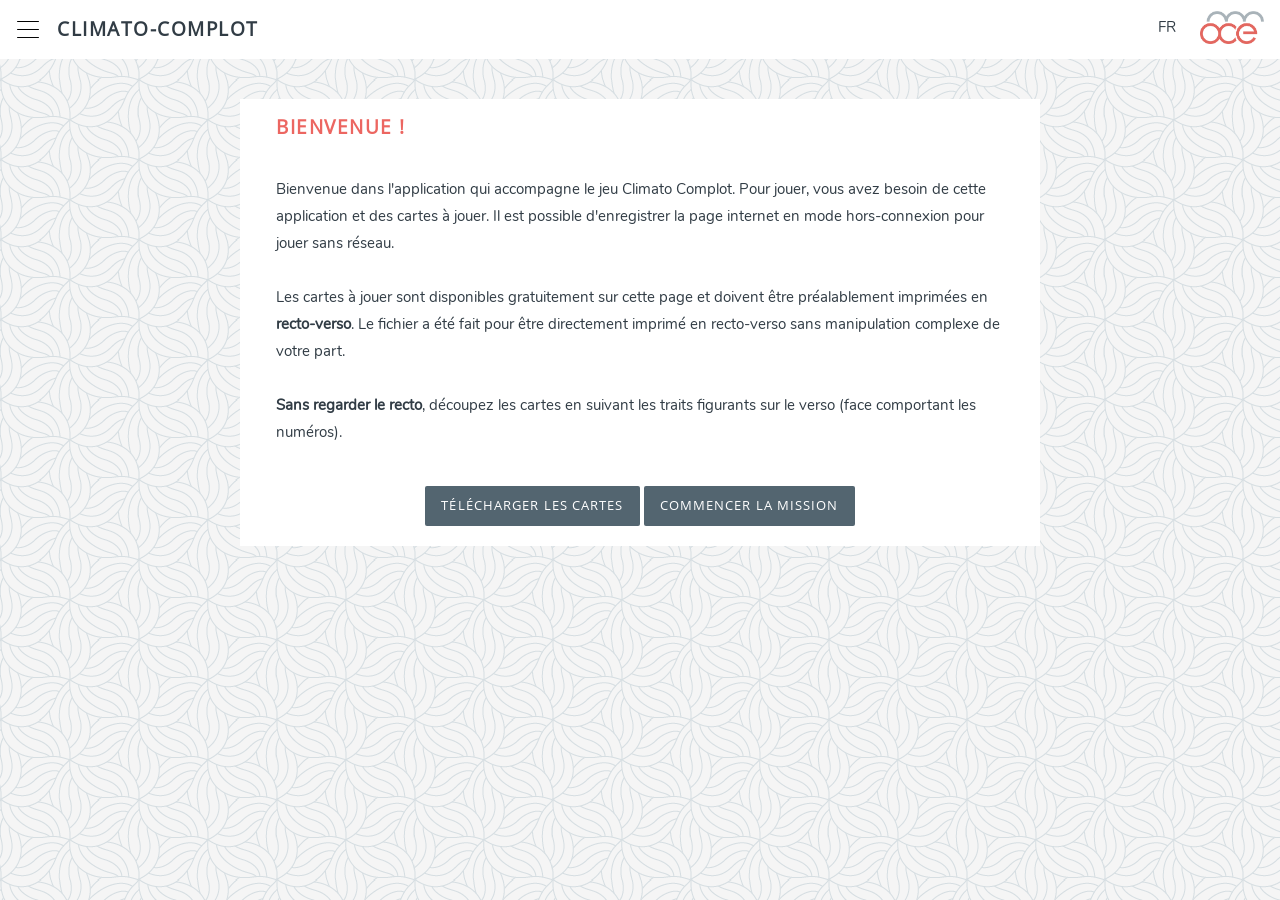
==== index.html @ 448852fe "update" ====
<!doctype html>
<html lang="en">
<head>
	<meta charset="UTF-8" />
	<title>Escape Game</title>
	<meta name="viewport" content="width=device-width, initial-scale=1">
	<link rel="stylesheet" href="./css/w3.css" type="text/css" />
	<link rel="stylesheet" href="./css/OCE_w3.css" type="text/css" />
	<script type="text/javascript" src="./src/interface.js"></script>
	<script type="text/javascript" src="./custom/texts-new.js"></script>
	<script type="text/javascript" src="./src/escapegame.js"></script>
</head>
<body style="background-color:#DDDDDD" onresize="updateMat()">

<!-- Global container -->
<div id="globalContainer" class="w3-grisclair" style="background-image: url(./img/back.png); min-height:100%">

<!-- Sidebar on small screens when clicking the menu icon -->
<nav class="w3-sidebar w3-bar-block w3-nuit w3-card w3-animate-opacity" style="display:none; width:280px; z-index:2" id="mySidebar">
  <a href="javascript:void(0)" onclick="w3_close()" class="w3-bar-item w3-button w3-xxlarge w3-padding-16 w3-hover-nuit w3-hover-text-white w3-text-gris" style="text-align:right; line-height:1" ><span class="icon-cross-24"></span></a>

<div class="w3-container w3-row-padding w3-text-gris">Choose your language</div>
<div class="w3-container w3-row-padding">
    <!-- Language switch -->
    <div class="w3-container w3-text-gris w3-hover-text-white w3-col l3 m3 s3" onClick="changeLang(EN)" id="EN">
        <div class="drapo"></div>
        <p style="text-align:center;margin-bottom:0px;margin-top:4px">EN</p>
    </div>
    <div class="w3-container w3-text-gris w3-hover-text-white w3-col l3 m3 s3" onClick="changeLang(FR)" id="FR">
        <div class="drapo"></div>
        <p style="text-align:center;margin-bottom:0px;margin-top:4px">FR</p>
    </div>
    <div class="w3-container w3-text-gris w3-hover-text-white w3-col l3 m3 s3" onClick="changeLang(DE)" id="DE">
        <div class="drapo"></div>
        <p style="text-align:center;margin-bottom:0px;margin-top:4px">DE</p>
    </div>
    <div class="w3-container w3-text-gris w3-hover-text-white w3-col l3 m3 s3" onClick="changeLang(ES)" id="ES">
        <div class="drapo"></div>
        <p style="text-align:center;margin-bottom:0px;margin-top:4px">ES</p>
    </div>
</div>

  <a href="javascript:togglePage(Q19)" onclick="w3_close()" class="w3-bar-item w3-button w3-large w3-padding-16 w3-hover-nuit w3-hover-text-capucine"><span class="helpButton">Help</span></a>
  <a href="javascript:togglePage(Q20)" onclick="w3_close()" class="w3-bar-item w3-button w3-large w3-padding-16 w3-hover-nuit w3-hover-text-capucine"><span id="credButton">Credits</span></a>
  <!-- <a href="javascript:togglePage(Q18)" onclick="w3_close()" class="w3-bar-item w3-button w3-large w3-padding-16 w3-hover-nuit w3-hover-text-capucine"><span id="refButton">References</span></a> -->
</nav>



	<!-- Header -->
  <div class="w3-container w3-row-padding w3-white w3-hide-small w3-hide-medium" style="padding:0px 16px">
    <a href="javascript:void(0)" class="w3-bar-item w3-button w3-left w3-hover-white" onclick="w3_open()" style="font-size: 24px;padding-left:0px">
      <span class="icon-burger-24"></span>
    </a>
	<div class="w3-bar-item w3-hover-opacity w3-right w3-hide-small" style="height:59px">
		 <p style="text-align:center;margin-bottom:0px;margin-top:11px"><a href="http://www.oce.global" target="_blank"><img src="./img/ico_OCE.jpg" alt="OCE" style="width:64px"></a>
	</div>
	<!-- Second language selector -->
	<div class="w3-bar-item w3-right w3-hide-small w3-dropdown-hover w3-text-nuit" style="height:59px; margin-right:24px">
		 <p style="text-align:right; margin-bottom:0px; margin-top:14px" id="newLang">EN</p>
		<div class="w3-dropdown-content w3-bar-block" style="margin-top:11px">
		<div class="w3-container w3-hover-text-gris" onClick="changeLang(EN)">English</div>
		<div class="w3-container w3-hover-text-gris" onClick="changeLang(FR)">Français</div>
		<div class="w3-container w3-hover-text-gris" onClick="changeLang(DE)">Deutsch</div>
		<div class="w3-container w3-hover-text-gris" onClick="changeLang(ES)">Español</div>
		</div>
	</div>

	<div class="w3-bar-item" style="padding:8px 16px;height:59px">
		  <h1 style="margin-top:13px; position:absolute" onClick="resetMain()" id="mainTitle">TITLE</h1>
	</div>

  </div><!-- Header -->

  <!-- pseudo-sidebar for smartphone view -->
  <div class="w3-center w3-sidebar w3-hide-large w3-col s2 m2" style="height: 42px; min-width:96px">
	<div class="w3-container" style="padding: 0px 8px; line-height:1.5em">
		<a href="javascript:void(0)" class="w3-bar-item w3-button w3-left" onclick="w3_open()" style="font-size: 24px; padding:0px; margin-top:6px">
		  <span class="icon-burger-24"></span>
		</a>
		<div class="w3-bar-item w3-hover-opacity w3-right">
			 <p style="text-align:center;margin-bottom:0px;margin-top:6px"><a href="http://www.oce.global" target="_blank"><img src="./img/ico_OCE.jpg" alt="OCE" style="width:46px"></a></p>
		</div>
	</div>
  </div>


	<!-- container Q0 "Homepage" -->
	<div style="width:100%" id="Q0">
		<!-- Desktop view -->
		<div style="width:100%; padding:40px" class="w3-hide-medium w3-hide-small">
			<div class="w3-container w3-white" style="max-width:800px; margin-left:auto; margin-right:auto">
				<h2 class="w3-text-capucine welcomeButton" style="padding:20px"></h2>
				<div class="w3-text-nuit helpDesc" style="padding:20px"></div>
				<div class="w3-bar-block w3-center" style="padding:20px">
					<a href="./pdf/cards_FR.pdf" target="_blank" class="sourcePDF"><div class="w3-button w3-round-small w3-gravier w3-hover-capucine downButton"></div></a>
					<div class="w3-button w3-round-small w3-gravier w3-hover-capucine startButton" onClick="letsGo()"></div>
				</div>
			</div>
		</div>
		<!-- Smartphone view -->
		<div style="width:100%; padding:0px" class="w3-hide-large">
			<div class="w3-container w3-white" style="max-width:800px; margin-left:auto; margin-right:auto">
				<h1 class="w3-text-capucine welcomeButton" style="padding:20px; text-align:center; width:100%"></h1>
				<div class="w3-text-nuit helpDesc" style="padding:0px 20px; line-height:1.5em"></div>
				<div class="w3-bar-block w3-center" style="padding:20px">
					<a href="./pdf/cards_FR.pdf" target="_blank" class="sourcePDF"><div class="w3-button w3-round-small w3-gravier w3-hover-capucine downButton"></div></a>
					<div class="w3-button w3-round-small w3-gravier w3-hover-capucine startButton" onClick="letsGo()"></div>
				</div>
			</div>
		</div>
	</div><!-- container Q0 "Homepage" -->

	<!-- container Q1 "gaming Mat" -->
	<div style="width:100%; line-height:0.1em; background-color: rgba(0,0,0,0)!important;" id="Q1">
			<figure style="max-width:1366px; padding:0px; margin:0px auto" id="interactiveWin">
				<svg version="1.1" xmlns="http://www.w3.org/2000/svg" id="selectWorld" xmlns:xlink="http://www.w3.org/1999/xlink" viewBox="0 0 1366 709" preserveAspectRatio="xMinYMin meet" style=" line-height:1.8em">
				</svg>
			</figure>
	</div><!-- container Q1 "gaming Mat" -->

	<!-- container Q2 "fullScreen Mat" -->
	<div style="width:100%; line-height:0.1em; background-color:#FFF" id="Q2">
			<figure style="max-width:1366px; padding:0px; margin:0px auto" id="interactiveWin2">
				<svg version="1.1" xmlns="http://www.w3.org/2000/svg" id="selectWorldFullScreen" xmlns:xlink="http://www.w3.org/1999/xlink" viewBox="0 0 1366 709" preserveAspectRatio="xMinYMin meet" style=" line-height:1.8em">
				</svg>
			</figure>
	</div><!-- container Q2 "fullScreen Mat" -->

	<!-- container Q19 "Help" -->
	<div style="width:100%;padding:16px" id="Q19">
		<h3 class="w3-text-gris">#How-To</h3>
		<h3 class="w3-text-nuit helpButton">Help</h3>
		<span class="helpDesc" style="margin-top:0px">help</span><br/>
		<div class="w3-container w3-row-padding w3-center" style="width:100%;padding:16px">
			<!-- back -->
			<div class="w3-button w3-round-small w3-gravier w3-hover-capucine OCE-ico" onClick="togglePage(Q1)">
				<span class="playButton">Play</span>
			</div>
		</div>
	</div><!-- container Q19 "Help" -->

	<!-- container Q20 "Credits" -->
	<div style="width:100%" id="Q20">
		<div style="padding:0px 20px"> <!-- Text -->
			<h3 class="w3-text-nuit" id="credButton">Credits</h3>
			<p class="credDesc">
			</p>
		</div>
		<div class="w3-row-padding" style="max-width:1200px; margin-left:auto; margin-right:auto;">
			<div class="w3-third w3-center">
				<img src="./img/logo-oce-baseline.png" alt="logo OCE" style="max-width:100%;height:auto;max-height:90px">
			</div>
			<div class="w3-third w3-center">
				<img src="./img/logo-kheiron-consulting.png" alt="logo Kheiron Consulting" style="max-width:100%;height:auto;max-height:90px">
			</div>
			<div class="w3-third w3-center">
				<img src="./img/logo--mareva-sacoun.png" alt="logo Mareva Sacoun" style="max-width:100%;height:auto;max-height:90px">
			</div>
		</div>
		<p style="margin: 0;">&nbsp;</p>
		<div class="w3-container" style="padding-right:20px"> <!-- Text -->
			<div class="w3-right">
				<img src="./img/creative.png" alt="Creative Commons" style="max-width:100%;height:auto;max-height:40px">
			</div>
			<h3 class="w3-text-nuit" id="refButton">References</h3>
			<!-- <span class="w3-text-gravier">&#9866;</span> -->
			<p class="refDesc" >
			</p>
		</div>
		<div id="partnDesc" style="padding:0px 20px"> <!-- Text -->
			<h3 class="w3-text-nuit">Partners</h3>
			<div class="w3-container w3-center" style="margin-bottom:30px;">
				<div class="w3-col l3 m4 s6 w3-center">
					<img src="./img/logo-lamap.png" alt="logo Fondation LAMAP" style="max-width:100%;height:auto;max-height:90px">
				</div>
				<div class="w3-col l3 m4 s6 w3-center" style="margin-bottom:30px;">
					<img src="./img/logo-meteo-france.png" alt="logo Météo France" style="max-width:100%;height:auto;max-height:90px">
				</div>
				<div class="w3-col l3 m4 s6 w3-center" style="margin-bottom:30px;">
					<img src="./img/logo-ird.png" alt="logo IRD" style="max-width:100%;height:auto;max-height:90px">
				</div>
				<div class="w3-col l3 m4 s6 w3-center" style="margin-bottom:30px;">
					<img src="./img/logo-meteo-et-climat.png" alt="logo Météo et Climat" style="max-width:100%;height:auto;max-height:90px">
				</div>
				<div class="w3-col l3 m4 s6 w3-center" style="margin-bottom:30px;">
					<img src="./img/logo-ipcc.png" alt="logo IPCC" style="max-width:100%;height:auto;max-height:90px">
				</div>
				<div class="w3-col l3 m4 s6 w3-center" style="margin-bottom:30px;">
					<img src="./img/logo-ipsl.png" alt="logo IPSL" style="max-width:100%;height:auto;max-height:90px">
				</div>
				<div class="w3-col l3 m4 s6 w3-center" style="margin-bottom:30px;">
					<img src="./img/logo-pik.png" alt="logo PIK" style="max-width:100%;height:auto;max-height:90px">
				</div>
				<div class="w3-col l3 m4 s6 w3-center" style="margin-bottom:30px;">
					<img src="./img/logo-iap.png" alt="logo IAP" style="max-width:100%;height:auto;max-height:90px">
				</div>
				<div class="w3-col l3 m4 s6 w3-center" style="margin-bottom:30px;">
					<img src="./img/logo-luciole.png" alt="logo Fondation Luciole" style="max-width:100%;height:auto;max-height:90px">
				</div>
				<div class="w3-col l3 m4 s6 w3-center" style="margin-bottom:30px;">
					<img src="./img/logo-fondation-prince-albert.png" alt="logo Fondation Albert II" style="max-width:100%;height:auto;max-height:90px">
				</div>
				<div class="w3-col l3 m4 s6 w3-center" style="margin-bottom:30px;">
					<img src="./img/logo-siemens-stiftung.png" alt="logo Siemens Stiftung" style="max-width:100%;height:auto;max-height:90px">
				</div>
				<div class="w3-col l3 m4 s6 w3-center" style="margin-bottom:30px;">
					<img src="./img/logo-casden.png" alt="logo CASDEN" style="max-width:100%;height:auto;max-height:90px">
				</div>
			</div>
		</div>
		<!-- view selectors -->
		<div class="w3-container w3-row-padding w3-center" style="width:100%;padding:16px">
			<!-- back -->
			<div class="w3-button w3-round-small w3-gravier w3-hover-capucine OCE-ico" onClick="togglePage(Q1)">
				<span class="playButton">Play</span>
			</div>
		</div>
	</div><!-- container Q20 "Credits" -->


</div><!-- Global container -->

<script>
	<!-- initialise -->
    changeLang("FR");
	resetMain();

// Toggle between showing and hiding the sidebar when clicking the menu icon
var mySidebar = document.getElementById("mySidebar");

function w3_open() {
    if (mySidebar.style.display === 'block') {
        mySidebar.style.display = 'none';
    } else {
        mySidebar.style.display = 'block';
    }
}

// Close the sidebar with the close button
function w3_close() {
    mySidebar.style.display = "none";
}
</script>

</body>
</html>
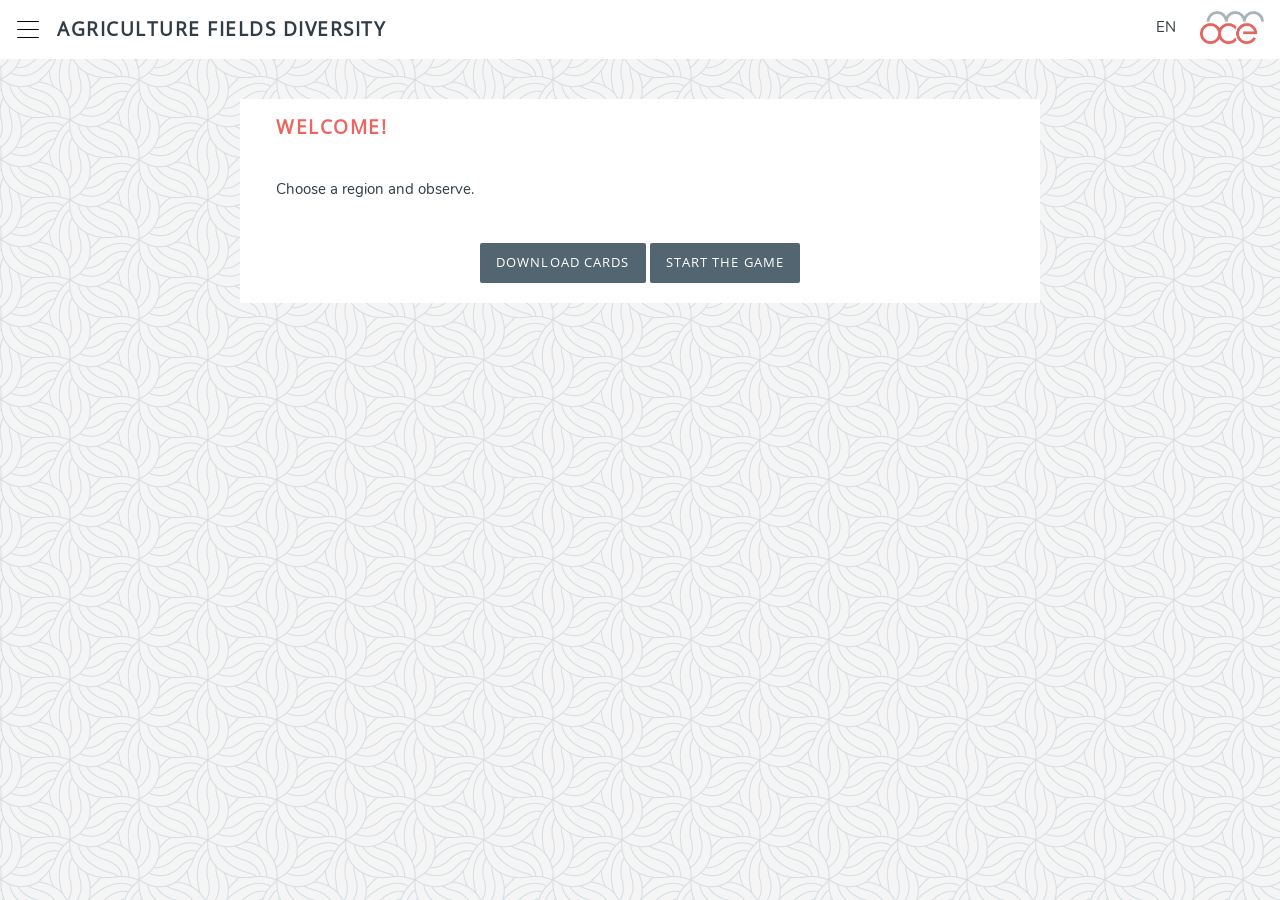
==== commit 7b7c3b1c: "Update index.html" ====
--- a/index.html
+++ b/index.html
@@ -223,7 +223,7 @@
 
 <script>
 	<!-- initialise -->
-    changeLang("FR");
+    changeLang("EN");
 	resetMain();
 
 // Toggle between showing and hiding the sidebar when clicking the menu icon
@@ -244,4 +244,4 @@
 </script>
 
 </body>
-</html>+</html>
